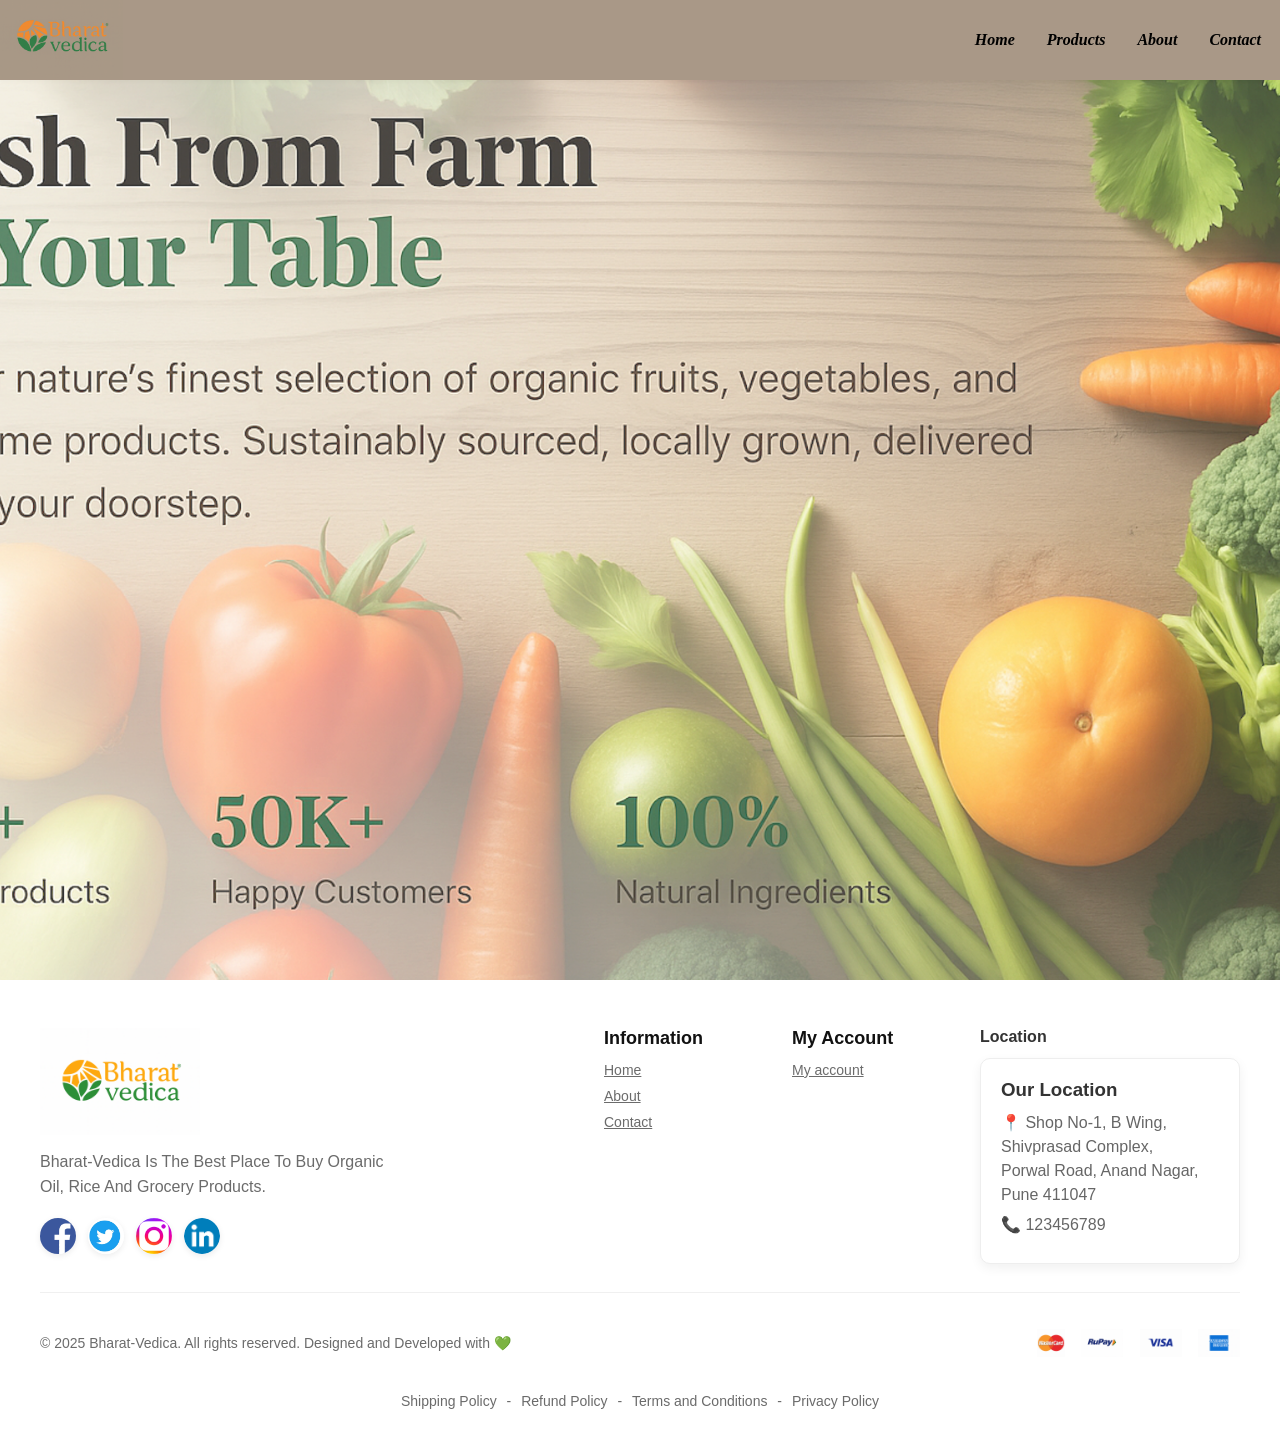
==== main.html @ 81342fb0 "contact page made" ====
<!DOCTYPE html>
<html lang="en">
<head>
    <meta charset="UTF-8">
    <meta name="viewport" content="width=device-width, initial-scale=1.0">
    <title>Bharat-Vedica</title>
    <link rel="stylesheet" href="./css/style.css">
   
</head>   
<body>
    <nav class="navbar">
        <div class="logo">
            <img src="../images/logo.png" alt="Bharat Vedica"
            height="82px">
            
        </div>
        <ul class="nav-links">
            <li><a href="#home">Home</a></li>
            <li><a href="./html/products.html">Products</a></li>
            <li><a href="#about">About</a></li>
            <li><a href="#contact">Contact</a></li>
        </ul>
    </nav>
    <!-- <h1>Organic Millets</h1>
    <p>Tiny Millets, Mighty Nutrition: Bharat Vedica Organic Millets</p>
    <p>Unlock a world of flavor and nutrition with Bharat Vedica's organic millets. These tiny grains are packed with goodness, offering a versatile and delicious way to enhance your health and well-being. Explore the power of ancient grains!</p> -->

    <div class="background-img"></div>
    <footer class="site-footer">
  <div class="footer-top">
    <div class="footer-col footer-brand">
      <img src="./images/logo-white.png" alt="Bharat-Vedica logo" class="footer-logo">
      <p class="brand-desc">
        Bharat-Vedica Is The Best Place To Buy Organic Oil, Rice And Grocery Products.
      </p>
      <div class="socials">
        <a aria-label="facebook" class="social"><img src="./images/facebook.png" alt="facebook"></a>
        <a aria-label="twitter" class="social"><img src="./images/twitter.png" alt="twitter"></a>
        <a aria-label="instagram" class="social"><img src="./images/insta.png" alt="instagram"></a>
        <a aria-label="linkedin" class="social"><img src="./images/linkedin.png" alt="linkedin"></a>
      </div>
    </div>

    <div class="footer-col footer-links">
      <h4>Information</h4>
      <ul>
        <li><a href="#home">Home</a></li>
        <li><a href="#about">About</a></li>
        <li><a href="#contact">Contact</a></li>
      </ul>
    </div>

    <div class="footer-col footer-links">
      <h4>My Account</h4>
      <ul>
        <li><a href="#">My account</a></li>
      </ul>
    </div>

    <div class="footer-col footer-location">
      <h4>Location</h4>
      <div class="location-box">
        <h3>Our Location</h3>
        <p>

            📍 Shop No-1, B Wing, Shivprasad Complex,<br>
            Porwal Road, Anand Nagar, Pune 411047
        </p>
        <p>📞 123456789</p>
</div>
      
    </div>
  </div>

  <div class="footer-bottom">
    <div class="copyright">
      © 2025 Bharat-Vedica. All rights reserved. Designed and Developed with 💚</a>
    </div>

    <div class="payment-icons">
      <img src="./images/mastercard.png" alt="Mastercard">
      <img src="./images/rupay.png" alt="Rupay">
      <img src="./images/visa.png" alt="Visa">
      <img src="./images/amex.png" alt="American Express">
    </div>
  </div>

  <div class="policy-row">
    <a>Shipping Policy</a> - <a>Refund Policy</a> - <a>Terms and Conditions</a> - <a>Privacy Policy</a>
  </div>
</footer>
    
    

    
</body>
</html>
---- css/style.css ----
* {
    margin: 0;
    padding: 0;
    box-sizing: border-box;
}

.navbar {
    display: flex;
    justify-content: space-between;
    align-items: center;
    background-color: #a99887;
    box-shadow: 0 2px 4px rgba(0, 0, 0, 0.1);
    height : 80px;
    
}

.nav-links {
    list-style: none;
    display: flex;
    margin-right: 19px;
}

.nav-links li {
    margin-left: 2rem;
}

.nav-links a {
    color: black;
    text-decoration: none;
    font-size: 1rem;
    transition: color 0.3s ease;
    font-weight: bold;
    font-style: italic;
}

.nav-links a:hover {
    color: #26d97d;
}

@media (max-width: 768px) {
    .navbar {
        flex-direction: column;
        padding: 1rem;
    }
    
    .nav-links {
        margin-top: 1rem;
    }
    
    .nav-links li {
        margin-left: 0;
        margin-right: 1rem;
    }
}
.background-img {
            background-image: url("../images/front.png");  
            background-size: cover;
            background-position: center;
            background-repeat: no-repeat;
            /* width: 100%; */
            height: 100vh;
            opacity: 80%;
            min-height: 200px;
            position: relative;
}
.site-footer{
    padding:48px 20px 24px;
    font-family: Inter, Arial, sans-serif;
    color:#333;
  }

  .footer-top{
    max-width:1200px;
    margin:0 auto;
    display:grid;
    grid-template-columns: 1fr 160px 160px 260px;
    gap:28px;
    align-items:start;
    padding-bottom:28px;
    border-bottom:1px solid rgba(0,0,0,0.06);
  }

  .footer-col{min-width:0}

  .footer-brand .footer-logo{
    width:160px;
    display:block;
    margin-bottom:14px;
    object-fit:contain;
  }

  .brand-desc{
    color:#6b6b6b;
    line-height:1.6;
    margin-bottom:18px;
    max-width:360px;
  }

.location-box {
  padding: 20px;
  border: 1px solid #eee;
  border-radius: 10px;
  width: fit-content;
  background: #fff;
  box-shadow: 0 4px 12px rgba(0,0,0,0.06);
  font-family: Inter, sans-serif;
}

.location-box h3 {
  margin-bottom: 10px;
  color: #333;
}

.location-box p {
  margin: 6px 0;
  color: #666;
  line-height: 1.5;
}

  .socials{
    display:flex;
    gap:12px;
    margin-top:6px;
  }

  .social img{
    width:36px;
    height:36px;
    border-radius:50%;
    display:block;
    object-fit:cover;
    box-shadow:0 2px 6px rgba(0,0,0,0.08);
  }

  .footer-links h4{
    margin:0 0 12px;
    font-size:18px;
    color:#111;
  }

  .footer-links ul{
    list-style:none;
    padding:0;
    margin:0;
    color:#6b6b6b;
  }

  .footer-links li{
    margin:8px 0;
  }

  .footer-links a{
    color:#6b6b6b;
    font-size:14px;
  }

  .footer-location h4{
    margin-bottom:12px;
  }

  .map-wrap{
    background:#fff;
    width:100%;
    max-width:260px;
    border-radius:6px;
    overflow:hidden;
    box-shadow:0 4px 12px rgba(16,24,40,0.06);
  }

  .map-wrap img{
    display:block;
    width:100%;
    height:140px;
    object-fit:cover;
  }

  .footer-bottom{
    max-width:1200px;
    margin:18px auto 0;
    display:flex;
    justify-content:space-between;
    align-items:center;
    gap:16px;
    padding:18px 0;
  }

  .footer-bottom .copyright{
    color:#6b6b6b;
    font-size:14px;
  }

  .footer-bottom .copyright .dev{
    color:#2f7a4a;
    text-decoration:none;
    font-weight:600;
  }

  .payment-icons img{
    height:28px;
    margin-left:12px;
    opacity:0.95;
    vertical-align:middle;
  }

  .policy-row{
    max-width:1200px;
    margin:10px auto 0;
    text-align:center;
    color:#6b6b6b;
    font-size:14px;
    padding-top:8px;
  }

  .policy-row a{
    color:#6b6b6b;
    text-decoration:none;
    margin:0 6px;
  }

  @media (max-width:1000px){
    .footer-top{
      grid-template-columns: 1fr 140px 140px 200px;
      gap:20px;
    }
    .map-wrap img{
      height:120px;
    }
  }

  @media (max-width:760px){
    .footer-top{
      grid-template-columns:1fr;
      gap:20px;
      padding-bottom:20px;
    }

    .footer-bottom{
      flex-direction:column;
      align-items:flex-start;
      gap:10px;
    }

    .payment-icons{
      order:2;
      width:100%;
      display:flex;
      gap:12px;
      flex-wrap:wrap;
    }

    .policy-row{
      font-size:13px;
    }
  }
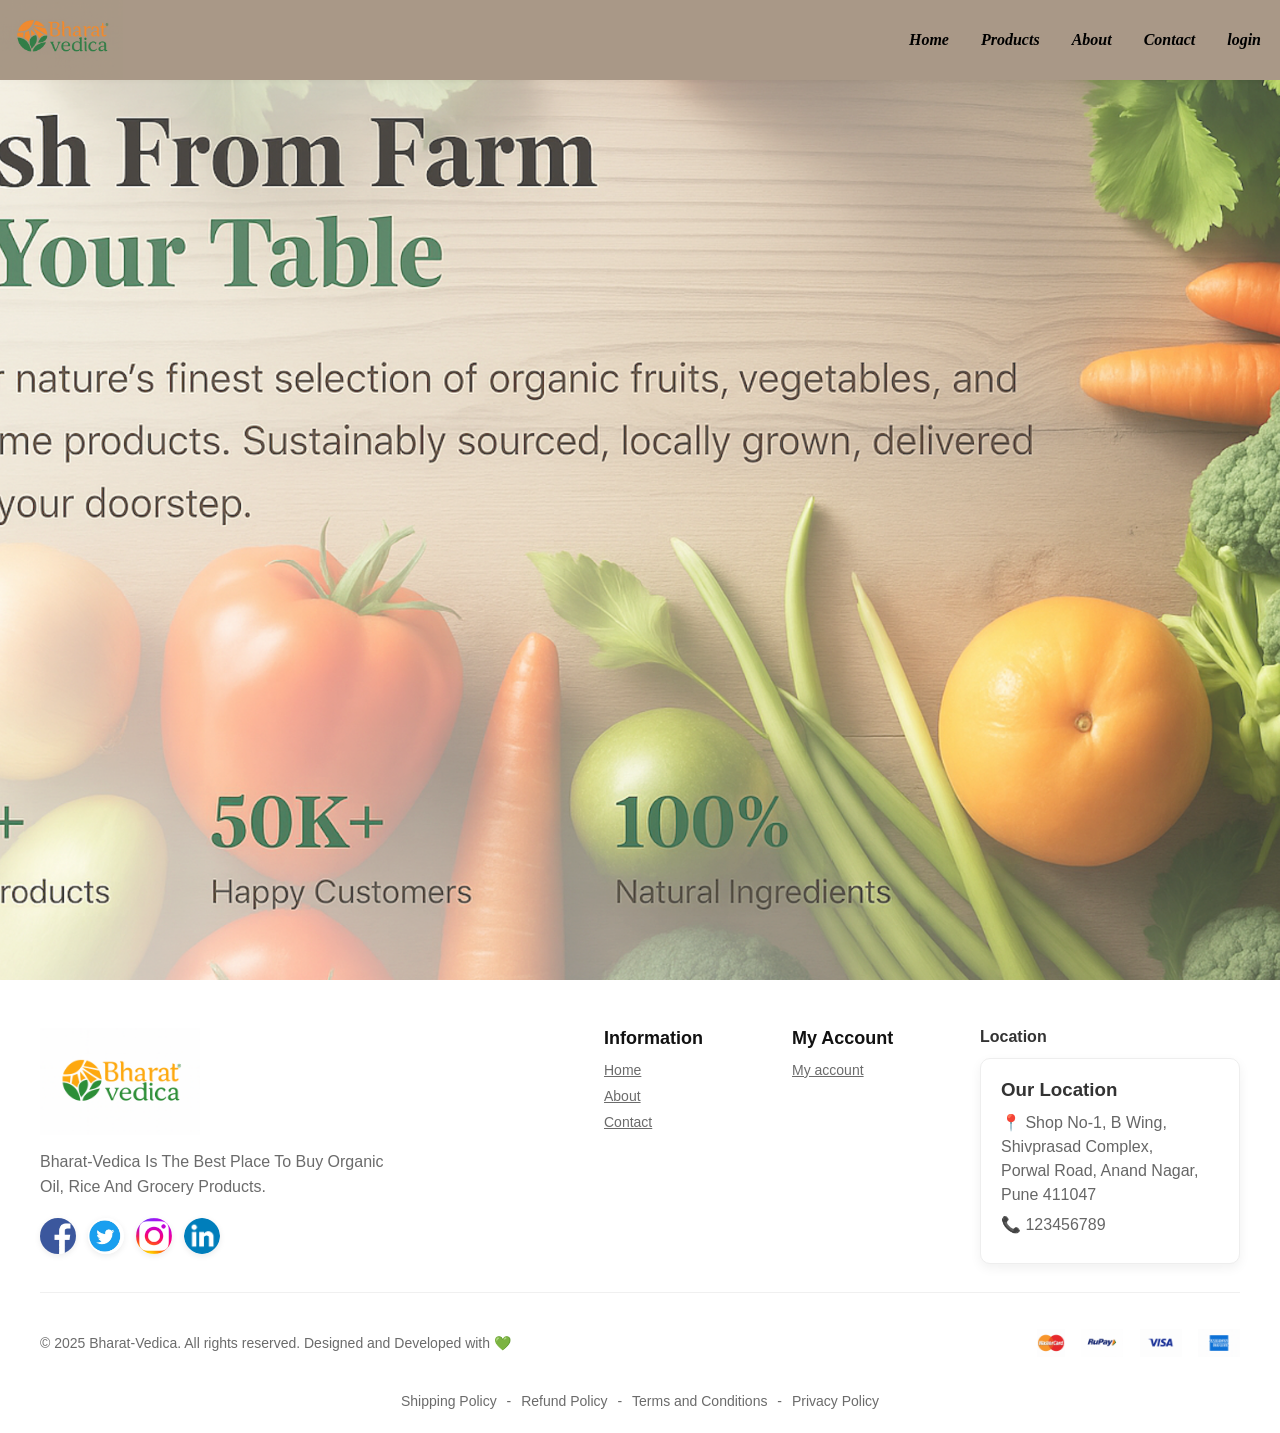
==== commit acac6c83: "login signup page" ====
--- a/main.html
+++ b/main.html
@@ -19,6 +19,7 @@
             <li><a href="./html/products.html">Products</a></li>
             <li><a href="#about">About</a></li>
             <li><a href="#contact">Contact</a></li>
+            <li><a href="./html/login.html">login</a></li>
         </ul>
     </nav>
     <!-- <h1>Organic Millets</h1>
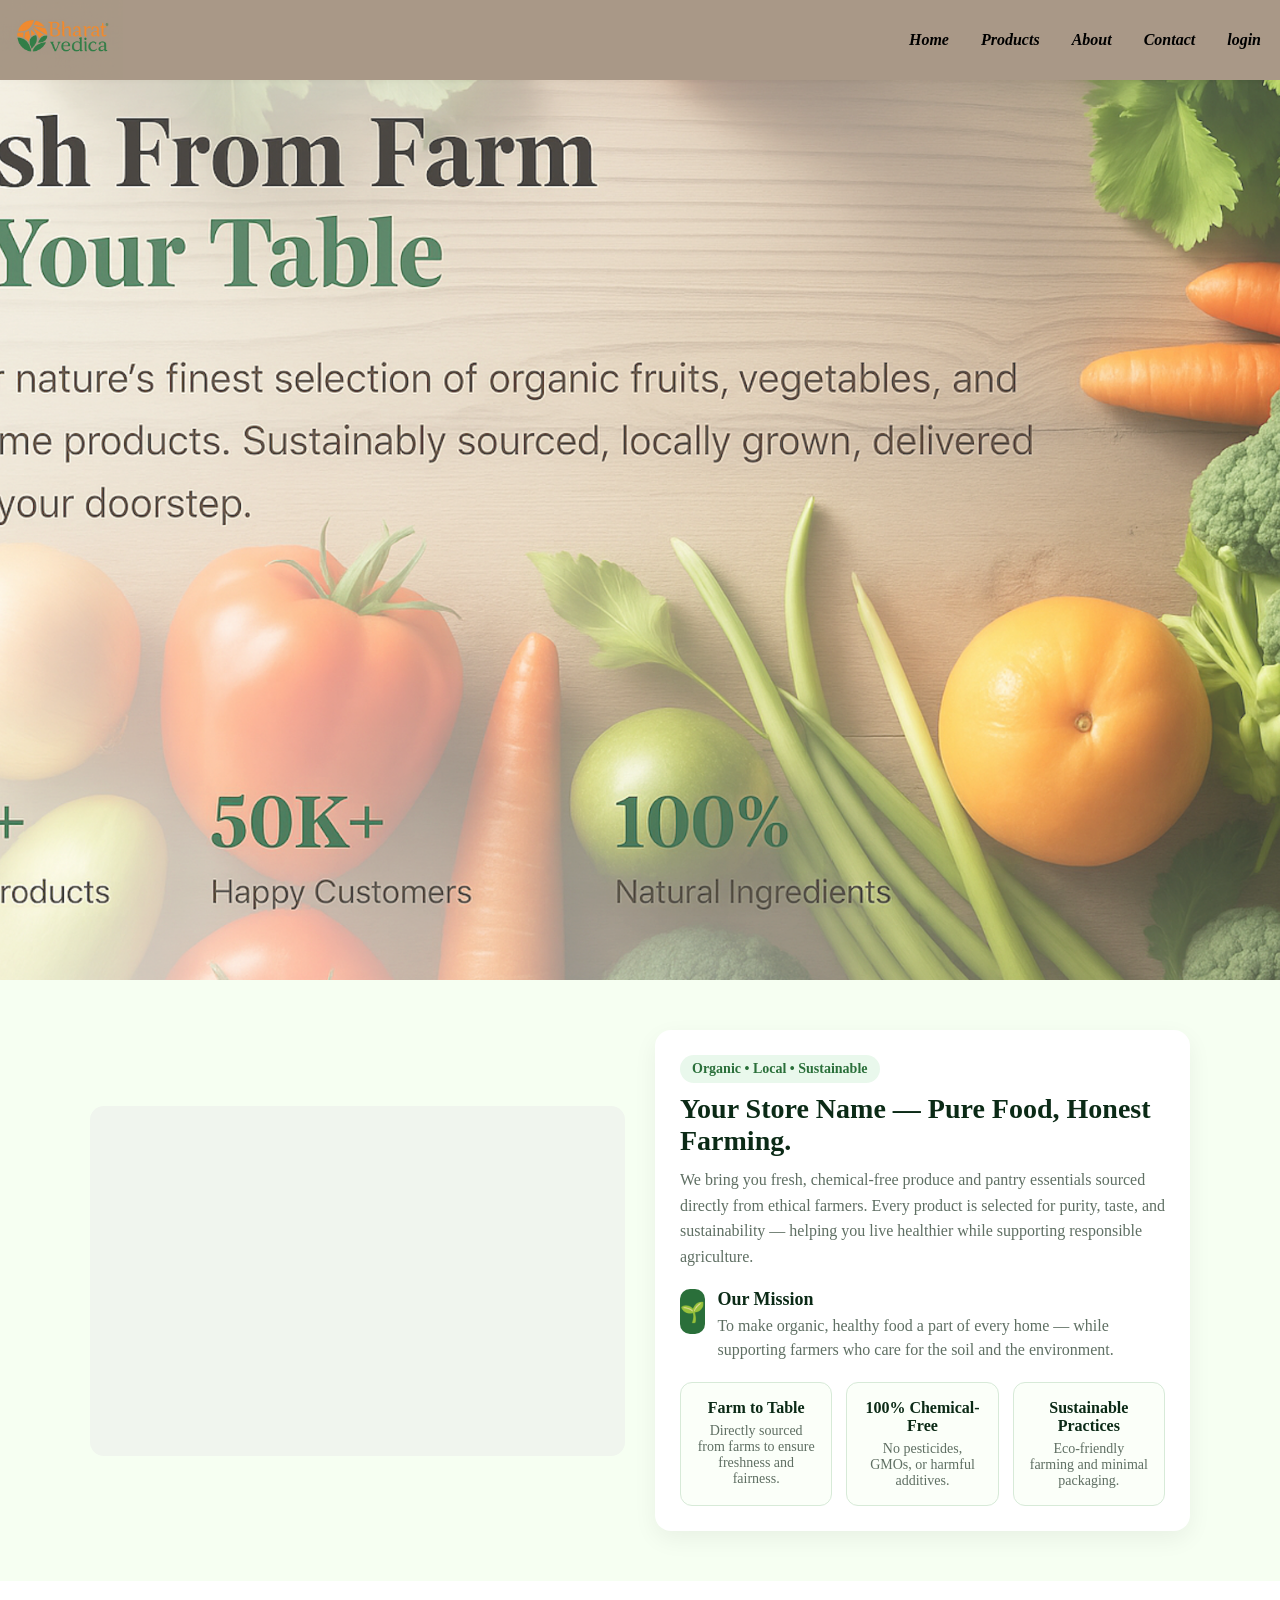
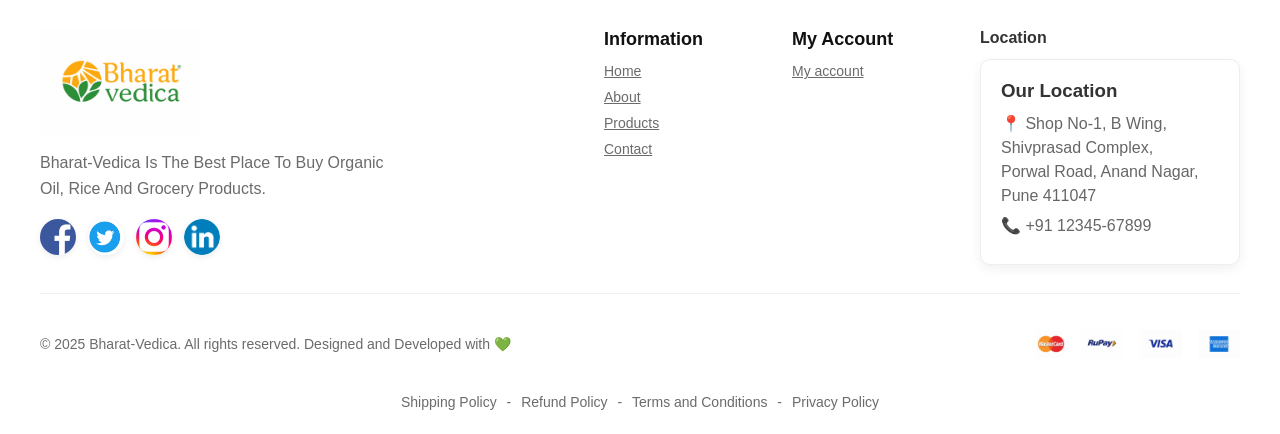
==== commit 951af2cc: "login page" ====
--- a/main.html
+++ b/main.html
@@ -9,7 +9,7 @@
 </head>   
 <body>
     <nav class="navbar">
-        <div class="logo">
+        <div id="home" class="logo">
             <img src="../images/logo.png" alt="Bharat Vedica"
             height="82px">
             
@@ -22,13 +22,74 @@
             <li><a href="./html/login.html">login</a></li>
         </ul>
     </nav>
+    <div class="background-img"></div>
+    <section id="about" class="about-section">
+  <div class="about-wrapper">
+    <div class="about-image-box">
+  <div class="slider">
+    <div class="slide-track">
+
+      <div class="slide"><img src="./images/img1.png" alt="Organic produce 1"></div>
+      <div class="slide"><img src="./images/img2.png" alt="Organic produce 2"></div>
+      <div class="slide"><img src="./images/img3.png" alt="Organic produce 3"></div>
+      <div class="slide"><img src="./images/img4.png" alt="Organic produce 4"></div>
+      <div class="slide"><img src="./images/img5.png" alt="Organic produce 5"></div>
+
+    </div>
+  </div>
+</div>
+
+
+    <div class="about-content">
+      <span class="about-tag">Organic • Local • Sustainable</span>
+
+      <h2 class="about-title">Your Store Name — Pure Food, Honest Farming.</h2>
+
+      <p class="about-text">
+        We bring you fresh, chemical-free produce and pantry essentials sourced directly 
+        from ethical farmers. Every product is selected for purity, taste, and sustainability — 
+        helping you live healthier while supporting responsible agriculture.
+      </p>
+
+      <div class="mission-box">
+        <div class="mission-icon">🌱</div>
+
+        <div>
+          <h3 class="mission-title">Our Mission</h3>
+          <p class="mission-text">
+            To make organic, healthy food a part of every home — while supporting farmers who care 
+            for the soil and the environment.
+          </p>
+        </div>
+      </div>
+
+      <div class="about-values">
+        <div class="value-card">
+          <h4>Farm to Table</h4>
+          <p>Directly sourced from farms to ensure freshness and fairness.</p>
+        </div>
+
+        <div class="value-card">
+          <h4>100% Chemical-Free</h4>
+          <p>No pesticides, GMOs, or harmful additives.</p>
+        </div>
+
+        <div class="value-card">
+          <h4>Sustainable Practices</h4>
+          <p>Eco-friendly farming and minimal packaging.</p>
+        </div>
+      </div>
+    </div>
+
+  </div>
+</section>
+
     <!-- <h1>Organic Millets</h1>
     <p>Tiny Millets, Mighty Nutrition: Bharat Vedica Organic Millets</p>
     <p>Unlock a world of flavor and nutrition with Bharat Vedica's organic millets. These tiny grains are packed with goodness, offering a versatile and delicious way to enhance your health and well-being. Explore the power of ancient grains!</p> -->
 
-    <div class="background-img"></div>
     <footer class="site-footer">
-  <div class="footer-top">
+  <div id="contact" class="footer-top">
     <div class="footer-col footer-brand">
       <img src="./images/logo-white.png" alt="Bharat-Vedica logo" class="footer-logo">
       <p class="brand-desc">
@@ -47,9 +108,11 @@
       <ul>
         <li><a href="#home">Home</a></li>
         <li><a href="#about">About</a></li>
+        <li><a href="./html/products.html">Products</a></li>
         <li><a href="#contact">Contact</a></li>
       </ul>
     </div>
+    
 
     <div class="footer-col footer-links">
       <h4>My Account</h4>
@@ -67,7 +130,7 @@
             📍 Shop No-1, B Wing, Shivprasad Complex,<br>
             Porwal Road, Anand Nagar, Pune 411047
         </p>
-        <p>📞 123456789</p>
+        <p>📞 +91 12345-67899</p>
 </div>
       
     </div>
@@ -90,9 +153,6 @@
     <a>Shipping Policy</a> - <a>Refund Policy</a> - <a>Terms and Conditions</a> - <a>Privacy Policy</a>
   </div>
 </footer>
-    
-    
-
-    
+  
 </body>
 </html>
--- a/css/style.css
+++ b/css/style.css
@@ -64,6 +64,189 @@
             min-height: 200px;
             position: relative;
 }
+
+.about-section {
+  padding: 50px 20px;
+  background: #f6fff2;
+  display: flex;
+  justify-content: center;
+}
+
+.about-wrapper {
+  max-width: 1100px;
+  width: 100%;
+  display: grid;
+  grid-template-columns: 1fr 1fr;
+  gap: 30px;
+  align-items: center;
+}
+
+.slider {
+  width: 100%;
+  height: 350px; 
+  overflow: hidden;
+  border-radius: 14px;
+  background: #f0f5ee; 
+  position: relative;
+}
+
+.slide-track {
+  display: flex;
+  width: calc(100% * 5);
+  animation: slideOneByOne 10s infinite;
+}
+
+.slide {
+  width: 100%;
+  flex-shrink: 0;
+  display: flex;
+  align-items: center;
+  justify-content: center;
+  padding: 6px;    
+  box-sizing: border-box;
+}
+
+.slide img {
+  max-width: 100%;
+  max-height: 400px;
+  width: auto;
+  height: auto;
+  object-fit: contain;
+  border-radius: 10px;
+  display: block;
+}
+
+@keyframes slideOneByOne {
+  0%   { transform: translateX(0%); }
+  20%  { transform: translateX(0%); }
+
+  25%  { transform: translateX(-100%); }
+  40%  { transform: translateX(-100%); }
+
+  45%  { transform: translateX(-200%); }
+  60%  { transform: translateX(-200%); }
+
+  65%  { transform: translateX(-300%); }
+  80%  { transform: translateX(-300%); }
+
+  85%  { transform: translateX(-400%); }
+  100% { transform: translateX(-400%); }
+}
+
+
+@media (max-width: 880px) {
+  .slider { max-height: 360px; }
+  .slide img { max-height: 340px; }
+}
+
+@media (max-width: 520px) {
+  .slider { max-height: 220px; }
+  .slide img { max-height: 200px; }
+}
+
+
+
+.about-content {
+  background: #ffffff;
+  padding: 25px;
+  border-radius: 16px;
+  box-shadow: 0 8px 25px rgba(0, 0, 0, 0.06);
+}
+
+.about-tag {
+  display: inline-block;
+  padding: 6px 12px;
+  background: #e9f8ec;
+  color: #2a6f3a;
+  font-weight: 700;
+  font-size: 14px;
+  border-radius: 999px;
+}
+
+.about-title {
+  margin-top: 10px;
+  font-size: 28px;
+  color: #0b2a16;
+}
+
+.about-text {
+  margin: 10px 0 20px 0;
+  color: #5f6f63;
+  line-height: 1.6;
+}
+.mission-box {
+  display: flex;
+  gap: 12px;
+  margin-bottom: 20px;
+}
+
+.mission-icon {
+  width: 45px;
+  height: 45px;
+  background: #2a6f3a;
+  color: #fff;
+  display: grid;
+  place-items: center;
+  font-size: 20px;
+  border-radius: 10px;
+}
+
+.mission-title {
+  margin: 0;
+  font-size: 18px;
+  color: #0b2a16;
+}
+
+.mission-text {
+  margin-top: 4px;
+  color: #5f6f63;
+  line-height: 1.5;
+}
+.about-values {
+  display: grid;
+  grid-template-columns: repeat(3, 1fr);
+  gap: 14px;
+}
+
+.value-card {
+  padding: 16px;
+  border-radius: 12px;
+  background: #fbfff9;
+  border: 1px solid #d7ead8;
+  text-align: center;
+}
+
+.value-card h4 {
+  margin-bottom: 6px;
+  font-size: 16px;
+  color: #0b2a16;
+}
+
+.value-card p {
+  margin: 0;
+  color: #5f6f63;
+  font-size: 14px;
+}
+
+@media (max-width: 880px) {
+  .about-wrapper {
+    grid-template-columns: 1fr;
+  }
+
+  .about-values {
+    grid-template-columns: repeat(2, 1fr);
+  }
+}
+
+@media (max-width: 520px) {
+  .about-values {
+    grid-template-columns: 1fr;
+  }
+
+  .about-title {
+    font-size: 22px;
+  }
+}
 .site-footer{
     padding:48px 20px 24px;
     font-family: Inter, Arial, sans-serif;
